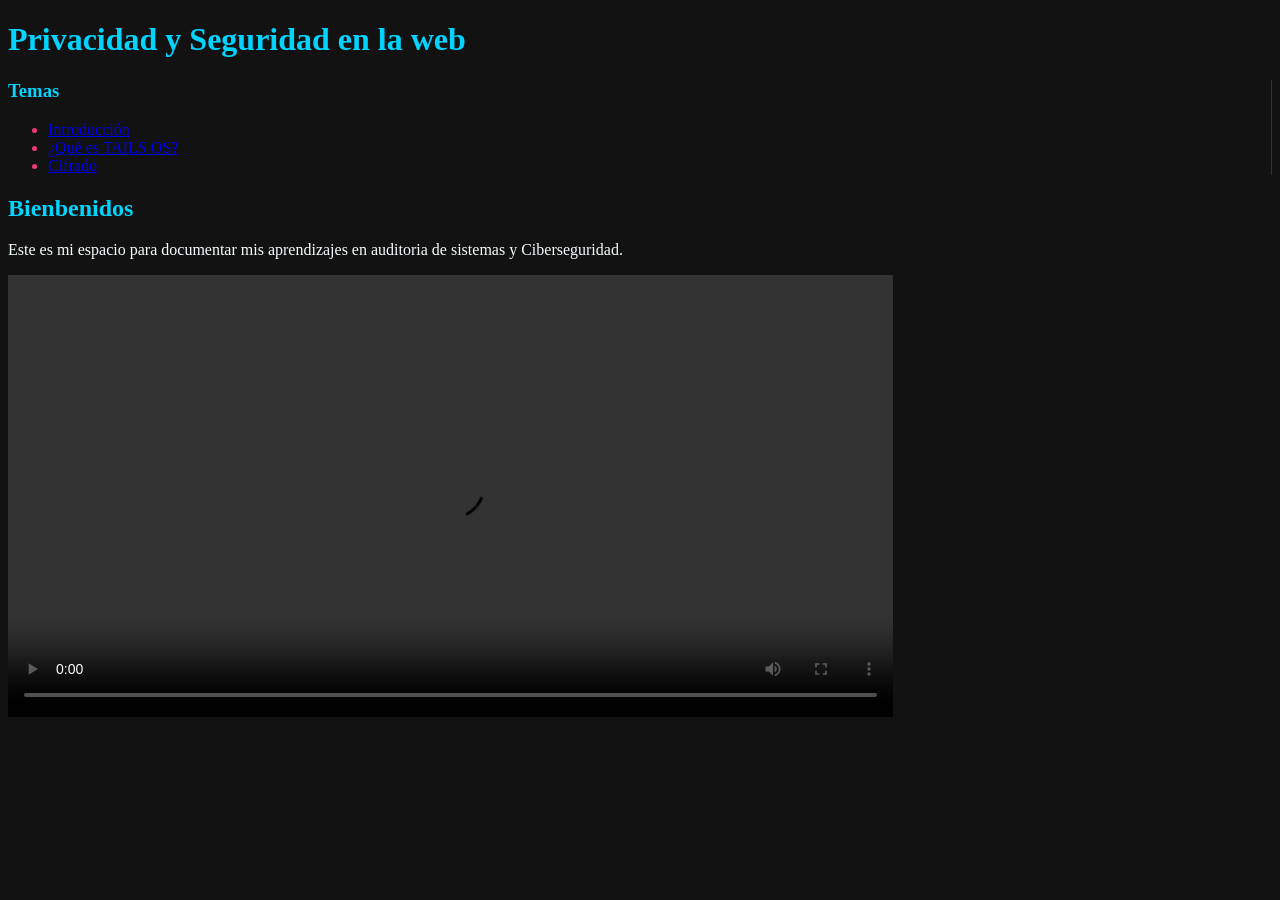
==== index.html @ 02ff509d "Video añadido" ====
<!DOCTYPE html>
<html lang="es">
    <head>
        <meta charset="UTF-8">
        <title>Privacidad y Seguridad en la web</title>
        <link rel="stylesheet" href="style.css">            
    </head>
    <body>
        <header>
            <h1>Privacidad y Seguridad en la web
            </h1>
        </header>
        <div class="contenedor-principal">
            <nav class="sidebar">
                <h3>Temas</h3>
                <ul>
                    <li><a href="#">Introducción</a></li>
                    <li><a href="#">¿Qué es TAILS OS?</a></li>
                    <li><a href="#">Cifrado</a></li>
                </ul>
            </nav>
            <main class="Contenido">
                <h2>Bienbenidos</h2>
                <p>Este es mi espacio para documentar mis aprendizajes en auditoria de sistemas y Ciberseguridad.</p>
            </main>
        </div>
        <div class="video-cyber">
            <video width="70%" controls>
                <source src="Cyber.mp4" type="video/mp4">
                Tu navegador no soporta el formato de video
            </video>
        </div>
    </body>
</html>
---- style.css ----
body {
    background-color: #121212;
    color: #e0e0e0
    front-family: 'Segoe UI', sans-serif;
}

h1, h2, h3 {
    color: #00d4ff; 
    text-transform: uppercase
    letter-spacing: 2px;
}

nav {
    color: #eb3b75;
     text-decoration: none;
    front-weight: bold;
}
p {
    color: #f5fdff;

}
 .sidebar {
    border-right: 1px solid #333;

 }
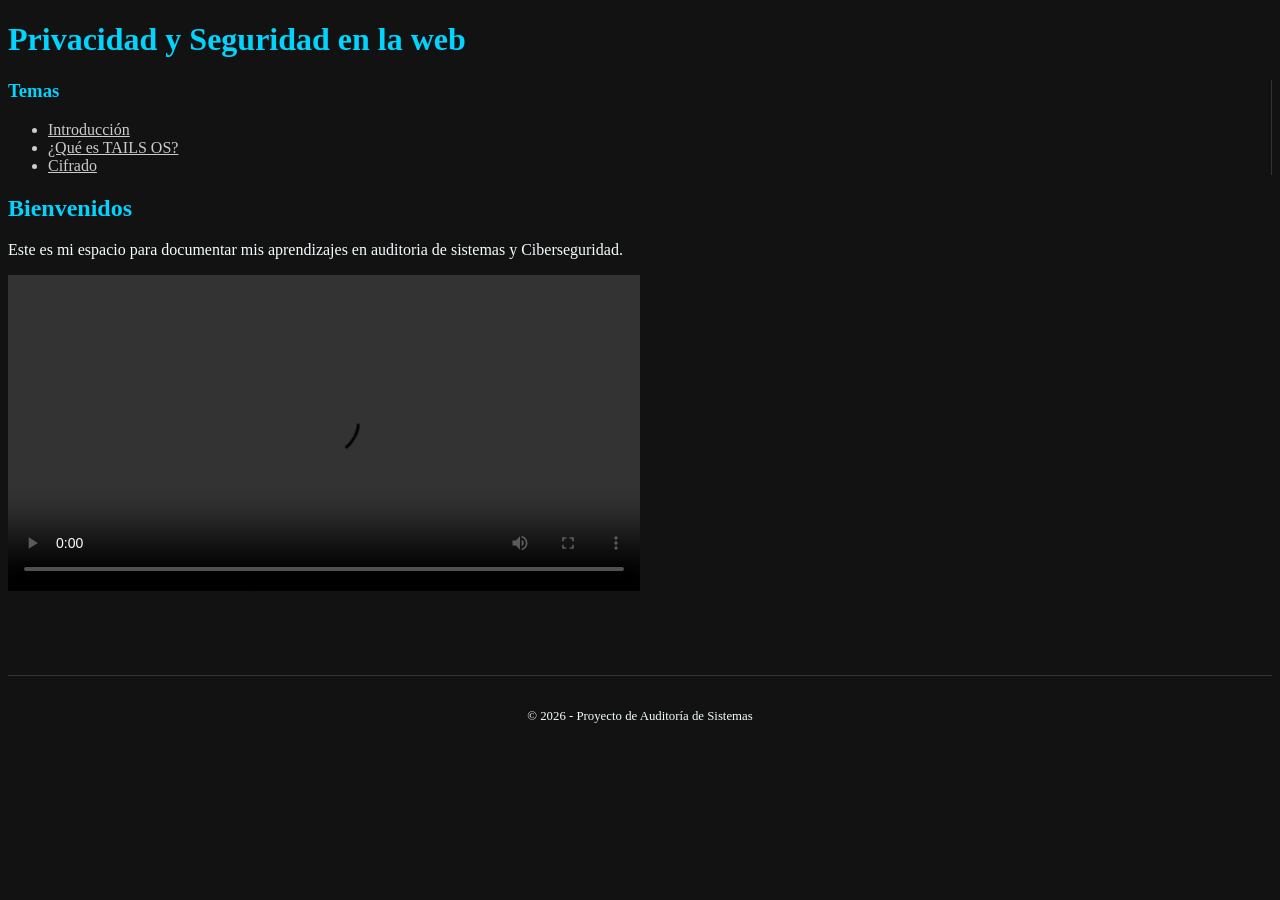
==== commit 5ac8f606: "Favicon/Footer" ====
--- a/index.html
+++ b/index.html
@@ -3,7 +3,8 @@
     <head>
         <meta charset="UTF-8">
         <title>Privacidad y Seguridad en la web</title>
-        <link rel="stylesheet" href="style.css">            
+        <link rel="stylesheet" href="style.css">    
+        <link rel="icon" href="favicon.ico" type="image/x-icon">        
     </head>
     <body>
         <header>
@@ -20,15 +21,18 @@
                 </ul>
             </nav>
             <main class="Contenido">
-                <h2>Bienbenidos</h2>
+                <h2>Bienvenidos</h2>
                 <p>Este es mi espacio para documentar mis aprendizajes en auditoria de sistemas y Ciberseguridad.</p>
             </main>
         </div>
         <div class="video-cyber">
-            <video width="70%" controls>
+            <video width="50%" controls>
                 <source src="Cyber.mp4" type="video/mp4">
                 Tu navegador no soporta el formato de video
             </video>
         </div>
+        <footer>
+            <p>&copy; 2026 - Proyecto de Auditoría de Sistemas</p>
+        </footer>
     </body>
-</html>+ </html>
--- a/style.css
+++ b/style.css
@@ -10,10 +10,18 @@
     letter-spacing: 2px;
 }
 
-nav {
-    color: #eb3b75;
-     text-decoration: none;
-    front-weight: bold;
+nav a {
+    color: #cccccc; 
+    text-decoration: underline;
+    padding: 8px 0;  
+}
+
+nav a:hover {
+    color: #00d4ff;
+    text-decoration: underline;
+}
+nav ul {
+    color: #cccccc; 
 }
 p {
     color: #f5fdff;
@@ -23,4 +31,5 @@
     border-right: 1px solid #333;
 
  }
+ footer { text-align: center; margin-top: 80px; color: #555; font-size: 0.8em; border-top: 1px solid #333; padding-top: 20px;}
 
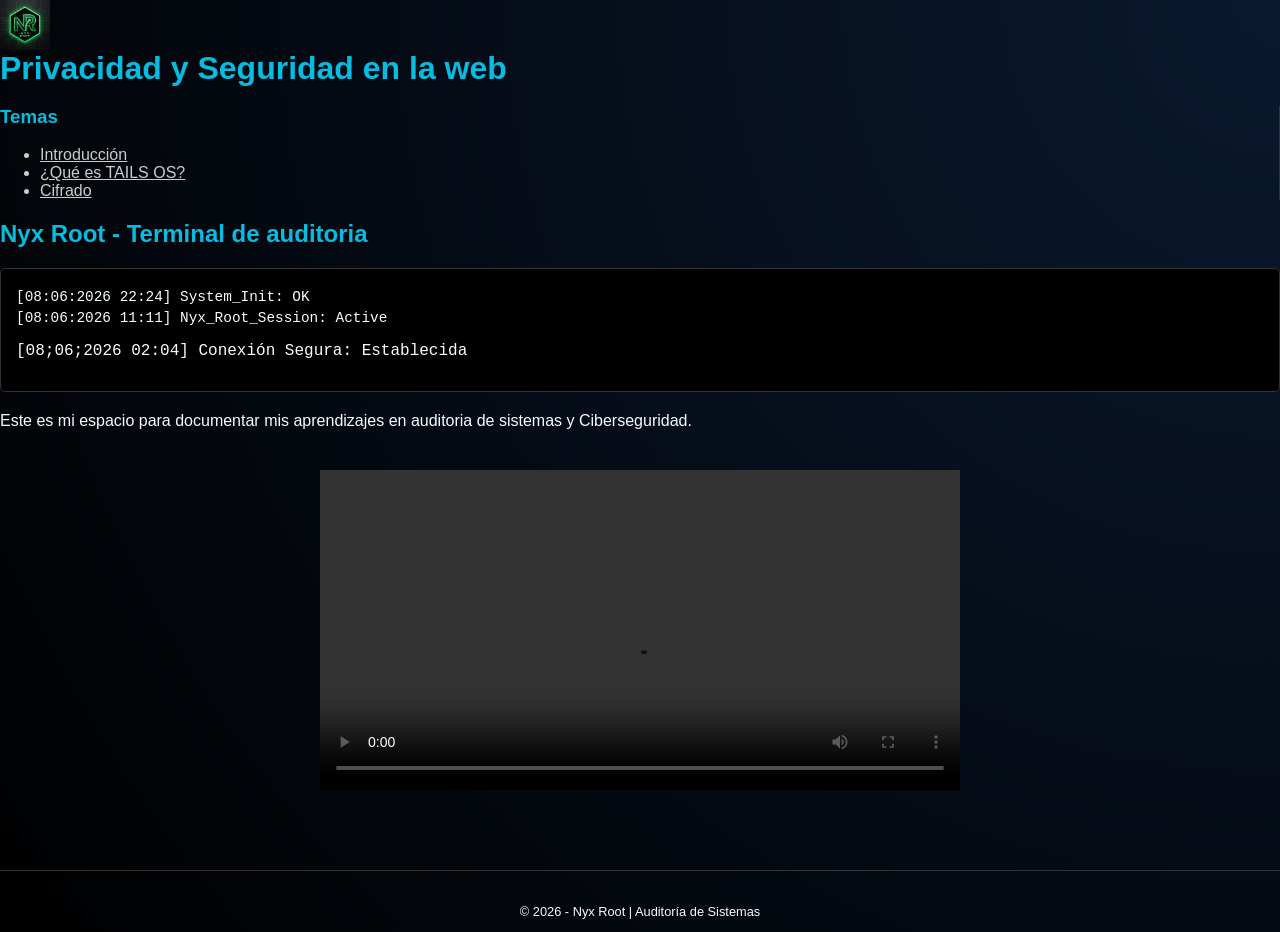
==== commit 57d8fa92: "Fondo y animaciones" ====
--- a/index.html
+++ b/index.html
@@ -8,8 +8,10 @@
     </head>
     <body>
         <header>
-            <h1>Privacidad y Seguridad en la web
-            </h1>
+            <div class="logo header">
+                <img src="Icono Nyx Root.png" alt="Logo Nyx Root" class="logo">
+                <h1>Privacidad y Seguridad en la web</h1>
+            </div>
         </header>
         <div class="contenedor-principal">
             <nav class="sidebar">
@@ -21,7 +23,12 @@
                 </ul>
             </nav>
             <main class="Contenido">
-                <h2>Bienvenidos</h2>
+                <h2>Nyx Root - Terminal de auditoria</h2>
+                <div class="log-caja">
+                    <p class="entrada-log">[08:06:2026 22:24] System_Init: OK</p>
+                    <p class="entrada-log">[08:06:2026 11:11] Nyx_Root_Session: Active</p>
+                    <p class="entrada-slog">[08;06;2026 02:04] Conexión Segura: Establecida</p>
+                </div>
                 <p>Este es mi espacio para documentar mis aprendizajes en auditoria de sistemas y Ciberseguridad.</p>
             </main>
         </div>
@@ -32,7 +39,7 @@
             </video>
         </div>
         <footer>
-            <p>&copy; 2026 - Proyecto de Auditoría de Sistemas</p>
+            <p>&copy; 2026 - Nyx Root | Auditoría de Sistemas</p>
         </footer>
     </body>
  </html>
--- a/style.css
+++ b/style.css
@@ -5,7 +5,7 @@
 }
 
 h1, h2, h3 {
-    color: #00d4ff; 
+    color: #06bce0; 
     text-transform: uppercase
     letter-spacing: 2px;
 }
@@ -33,3 +33,56 @@
  }
  footer { text-align: center; margin-top: 80px; color: #555; font-size: 0.8em; border-top: 1px solid #333; padding-top: 20px;}
 
+.video-cyber {
+    display: flex;
+    justify-content: center;
+    justify-items: center;
+    margin: 40px 0;
+}
+
+.logo {
+    width: 50px;
+    vertical-align: middle;
+}
+.logo header {
+    display: flex; 
+    align-items: center;
+    gap: 20px;
+}
+.logo {
+    widht: 120px;
+    height: auto;
+}
+header h1 {
+    white-space: nowrap; 
+    margin: 0;
+}
+
+body {
+    background: radial-gradient(circle at top right, #0a192f, #000);
+    color: #e6f1ff;
+    font-family: 'Segoe UI', sans-serif;
+    margin: 0;
+    padding: 0;
+}
+
+.log-caja {
+    background: #000;
+    color: #00ff00;
+    font-family: 'Courier New', monospace;
+    padding: 15px;
+    border: 1px solid #333;
+    border-radius: 5px;
+    margin: 20px 0;
+    box-shadow: 0 0 10px rgba (0, 255, 0, 0.1);
+}
+
+.entrada-log {
+    margin: 5px 0;
+    font-size: 0.9em;
+}
+.log-caja:hover{
+    border-color: #00d4ff;
+    box-shadow: 0 0 15px rgba(0, 212, 255, 0.3);
+    transition: 0.3s ease;
+}
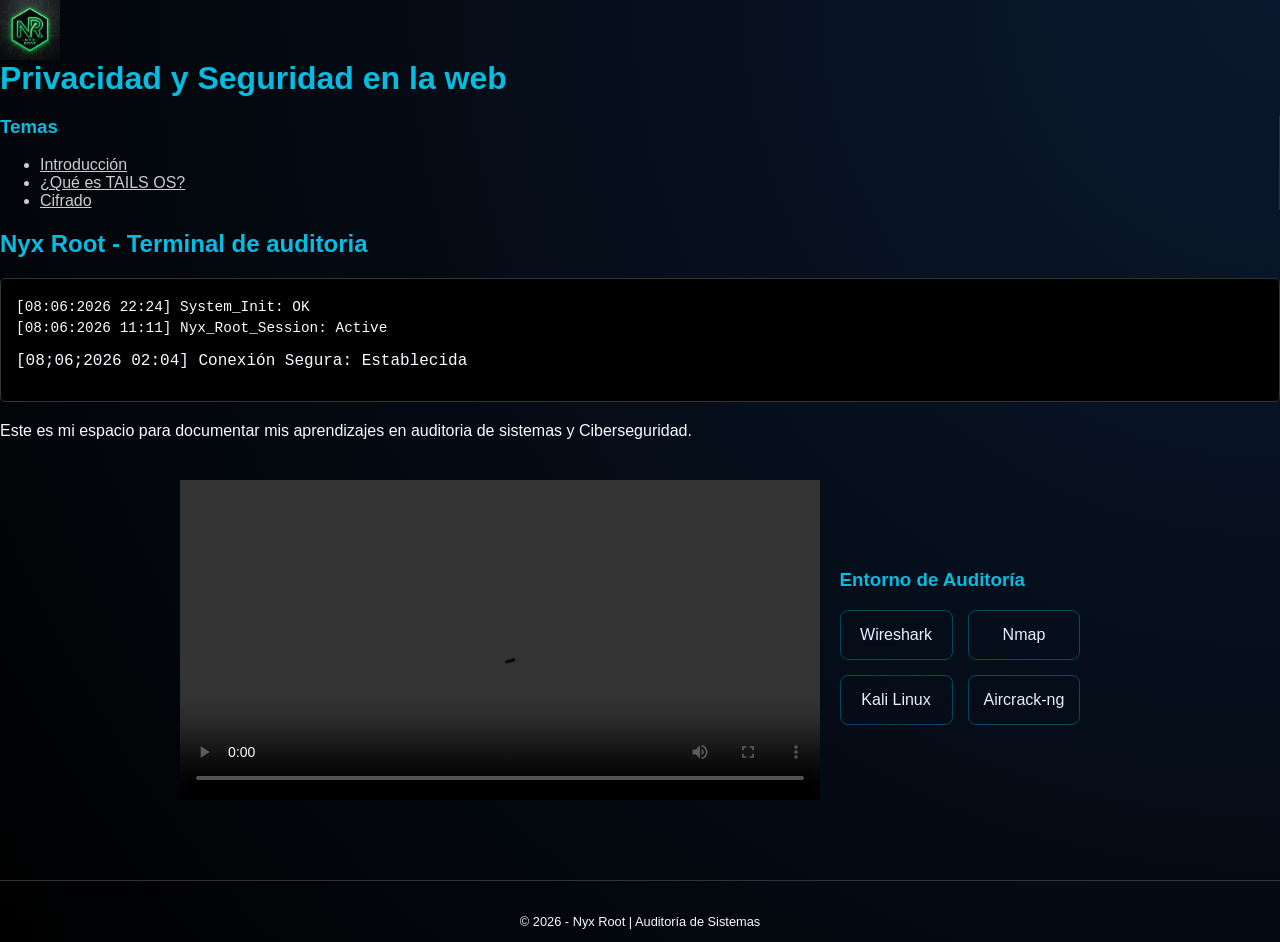
==== commit 9cf50541: "Cuadros Técnicos" ====
--- a/index.html
+++ b/index.html
@@ -37,6 +37,15 @@
                 <source src="Cyber.mp4" type="video/mp4">
                 Tu navegador no soporta el formato de video
             </video>
+            <section class="tech-stack">
+                <h3> Entorno de Auditoría</h3>
+                <div class="grid-herramientas">
+                    <div class="tarjeta">Wireshark</div>
+                    <div class="tarjeta">Nmap</div>
+                    <div class="tarjeta">Kali Linux</div>
+                    <div class="tarjeta">Aircrack-ng</div>
+                </div>
+            </section>
         </div>
         <footer>
             <p>&copy; 2026 - Nyx Root | Auditoría de Sistemas</p>
--- a/style.css
+++ b/style.css
@@ -1,70 +1,53 @@
 body {
     background-color: #121212;
     color: #e0e0e0
-    front-family: 'Segoe UI', sans-serif;
-}
+    front-family: 'Segoe UI', sans-serif;}
 
 h1, h2, h3 {
     color: #06bce0; 
     text-transform: uppercase
-    letter-spacing: 2px;
-}
+    letter-spacing: 2px;}
 
 nav a {
     color: #cccccc; 
     text-decoration: underline;
-    padding: 8px 0;  
-}
+    padding: 8px 0;  }
 
 nav a:hover {
     color: #00d4ff;
-    text-decoration: underline;
-}
+    text-decoration: underline;}
 nav ul {
-    color: #cccccc; 
-}
+    color: #cccccc; }
 p {
-    color: #f5fdff;
-
-}
+    color: #f5fdff;}
  .sidebar {
-    border-right: 1px solid #333;
-
- }
+    border-right: 1px solid #333;}
  footer { text-align: center; margin-top: 80px; color: #555; font-size: 0.8em; border-top: 1px solid #333; padding-top: 20px;}
 
 .video-cyber {
     display: flex;
     justify-content: center;
     justify-items: center;
-    margin: 40px 0;
-}
+    margin: 40px 0;}
 
-.logo {
-    width: 50px;
-    vertical-align: middle;
-}
+.logo {width: 60px;
+height: auto;
+vertical-align: middle;}
 .logo header {
     display: flex; 
     align-items: center;
-    gap: 20px;
-}
-.logo {
-    widht: 120px;
-    height: auto;
-}
+    gap: 20px}
+
 header h1 {
     white-space: nowrap; 
-    margin: 0;
-}
+    margin: 0;}
 
 body {
     background: radial-gradient(circle at top right, #0a192f, #000);
     color: #e6f1ff;
     font-family: 'Segoe UI', sans-serif;
     margin: 0;
-    padding: 0;
-}
+    padding: 0;}
 
 .log-caja {
     background: #000;
@@ -74,15 +57,63 @@
     border: 1px solid #333;
     border-radius: 5px;
     margin: 20px 0;
-    box-shadow: 0 0 10px rgba (0, 255, 0, 0.1);
-}
+    box-shadow: 0 0 10px rgba (0, 255, 0, 0.1);}
 
 .entrada-log {
     margin: 5px 0;
-    font-size: 0.9em;
-}
+    font-size: 0.9em;}
 .log-caja:hover{
     border-color: #00d4ff;
     box-shadow: 0 0 15px rgba(0, 212, 255, 0.3);
+    transition: 0.3s ease;}
+
+@media (max-width: 768px) {
+    .contenedor-principal {
+        flex-direction: column;
+    }
+    .sidebar {
+        border-right: none;
+        border-bottom: 1px solid #333;
+        margin-bottom: 20px;
+    }
+    .video-cyber video {
+        width: 100%;
+    }
+}
+body {
+    background: radial-gradient(circle at top right, #0a192f, #000);
+    min-height: 100vh;
+    mergin: 0;
+    color: #e6f1ff;
+    font-family: 'Segoe UI', sans-serif;
+}
+
+.tech-stack {
+    padding: 20px;
+    margin-top: 50px;
+}
+.grid-herramientas {
+    display: grid;
+    grid-template-columns: repeat(2, 1fr);
+    gap: 15px;
+    margin-top: 15px;
+}
+.tarjeta {
+    background: rgba (255, 255, 255, 0.05);
+    backdrop-filter: blur(10px);
+    border: 1px solid rgba(0, 212, 255, 0.3);
+    padding: 15px;
+    text-align: center;
+    border-radius: 8px;
+    color: #e6f1ff;
     transition: 0.3s ease;
+
+.tarjeta:hover {
+    background: rgba (0, 212, 255, 0.1);
+    border-color: #00d4ff;}
+
+@media (min-width: 768px) {
+    .grid-herramientas {
+        grid-template-columns: repeat(4, 1fr);
+    }
 }
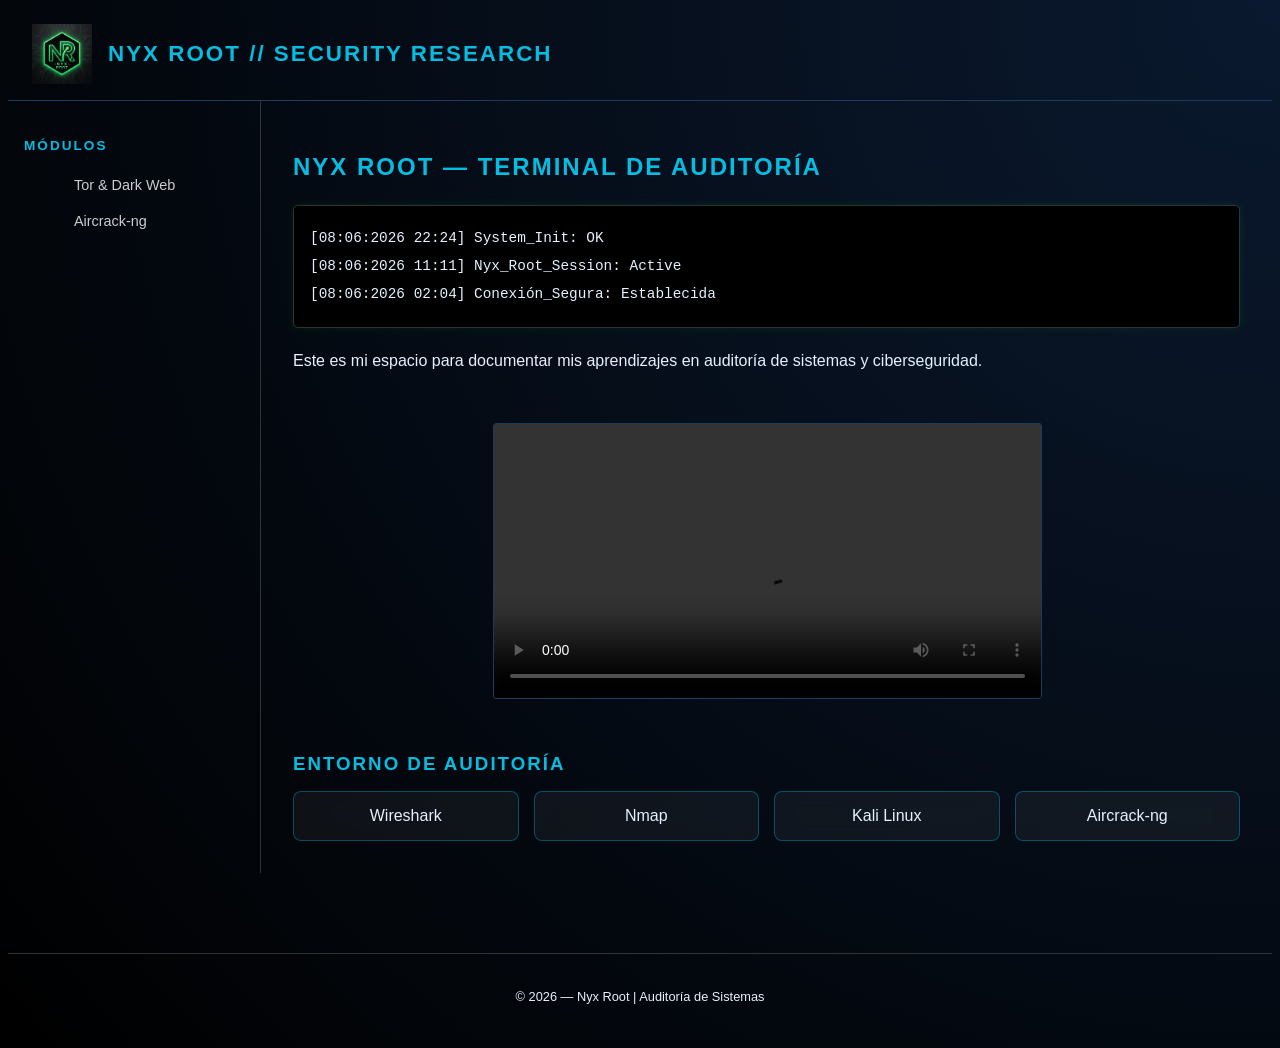
==== commit 42feb0d7: "Paginas Creadas" ====
--- a/index.html
+++ b/index.html
@@ -2,53 +2,64 @@
 <html lang="es">
     <head>
         <meta charset="UTF-8">
-        <title>Privacidad y Seguridad en la web</title>
-        <link rel="stylesheet" href="style.css">    
-        <link rel="icon" href="favicon.ico" type="image/x-icon">        
+        <meta name="viewport" content="width=device-width, initial-scale=1.0">
+        <title>Nyx Root // Security Research</title>
+        <link rel="stylesheet" href="style.css">
+        <link rel="icon" href="favicon.ico" type="image/x-icon">
     </head>
     <body>
+
         <header>
-            <div class="logo header">
+            <div class="header-inner">
                 <img src="Icono Nyx Root.png" alt="Logo Nyx Root" class="logo">
-                <h1>Privacidad y Seguridad en la web</h1>
+                <h1>Nyx Root // Security Research</h1>
             </div>
         </header>
+
         <div class="contenedor-principal">
+
             <nav class="sidebar">
-                <h3>Temas</h3>
+                <h3>Módulos</h3>
                 <ul>
-                    <li><a href="#">Introducción</a></li>
-                    <li><a href="#">¿Qué es TAILS OS?</a></li>
-                    <li><a href="#">Cifrado</a></li>
+                    <li><a href="tor-darkweb.html">Tor &amp; Dark Web</a></li>
+                    <li><a href="#">Aircrack-ng</a></li>
                 </ul>
             </nav>
-            <main class="Contenido">
-                <h2>Nyx Root - Terminal de auditoria</h2>
+
+            <main class="contenido">
+                <h2>Nyx Root — Terminal de Auditoría</h2>
+
                 <div class="log-caja">
                     <p class="entrada-log">[08:06:2026 22:24] System_Init: OK</p>
                     <p class="entrada-log">[08:06:2026 11:11] Nyx_Root_Session: Active</p>
-                    <p class="entrada-slog">[08;06;2026 02:04] Conexión Segura: Establecida</p>
+                    <p class="entrada-log">[08:06:2026 02:04] Conexión_Segura: Establecida</p>
                 </div>
-                <p>Este es mi espacio para documentar mis aprendizajes en auditoria de sistemas y Ciberseguridad.</p>
+
+                <p>Este es mi espacio para documentar mis aprendizajes en auditoría de sistemas y ciberseguridad.</p>
+
+                <div class="video-cyber">
+                    <video width="100%" controls poster="">
+                        <source src="Cyber.mp4" type="video/mp4">
+                        Tu navegador no soporta el formato de vídeo.
+                    </video>
+                </div>
+
+                <section class="tech-stack">
+                    <h3>Entorno de Auditoría</h3>
+                    <div class="grid-herramientas">
+                        <div class="tarjeta">Wireshark</div>
+                        <div class="tarjeta">Nmap</div>
+                        <div class="tarjeta">Kali Linux</div>
+                        <div class="tarjeta">Aircrack-ng</div>
+                    </div>
+                </section>
+
             </main>
         </div>
-        <div class="video-cyber">
-            <video width="50%" controls>
-                <source src="Cyber.mp4" type="video/mp4">
-                Tu navegador no soporta el formato de video
-            </video>
-            <section class="tech-stack">
-                <h3> Entorno de Auditoría</h3>
-                <div class="grid-herramientas">
-                    <div class="tarjeta">Wireshark</div>
-                    <div class="tarjeta">Nmap</div>
-                    <div class="tarjeta">Kali Linux</div>
-                    <div class="tarjeta">Aircrack-ng</div>
-                </div>
-            </section>
-        </div>
+
         <footer>
-            <p>&copy; 2026 - Nyx Root | Auditoría de Sistemas</p>
+            <p>&copy; 2026 — Nyx Root | Auditoría de Sistemas</p>
         </footer>
+
     </body>
- </html>+</html>
--- a/style.css
+++ b/style.css
@@ -1,119 +1,318 @@
-body {
-    background-color: #121212;
-    color: #e0e0e0
-    front-family: 'Segoe UI', sans-serif;}
-
-h1, h2, h3 {
-    color: #06bce0; 
-    text-transform: uppercase
-    letter-spacing: 2px;}
-
-nav a {
-    color: #cccccc; 
-    text-decoration: underline;
-    padding: 8px 0;  }
-
-nav a:hover {
-    color: #00d4ff;
-    text-decoration: underline;}
-nav ul {
-    color: #cccccc; }
-p {
-    color: #f5fdff;}
- .sidebar {
-    border-right: 1px solid #333;}
- footer { text-align: center; margin-top: 80px; color: #555; font-size: 0.8em; border-top: 1px solid #333; padding-top: 20px;}
-
-.video-cyber {
-    display: flex;
-    justify-content: center;
-    justify-items: center;
-    margin: 40px 0;}
-
-.logo {width: 60px;
-height: auto;
-vertical-align: middle;}
-.logo header {
-    display: flex; 
-    align-items: center;
-    gap: 20px}
-
-header h1 {
-    white-space: nowrap; 
-    margin: 0;}
-
 body {
     background: radial-gradient(circle at top right, #0a192f, #000);
+    min-height: 100vh;
     color: #e6f1ff;
     font-family: 'Segoe UI', sans-serif;
-    margin: 0;
-    padding: 0;}
+}
+ 
+header {
+    border-bottom: 1px solid #1e3a5f;
+    padding: 16px 24px;
+}
+ 
+.header-inner {
+    display: flex;
+    align-items: center;
+    gap: 16px;
+}
+ 
+.logo {
+    width: 60px;
+    height: auto;
+    vertical-align: middle;
+}
+ 
+h1 {
+    color: #06bce0;
+    font-size: 1.4em;
+    text-transform: uppercase;
+    letter-spacing: 2px;
+    white-space: nowrap;
+}
+ 
+h2, h3 {
+    color: #06bce0;
+    text-transform: uppercase;
+    letter-spacing: 2px;
+}
+.contenedor-principal {
+    display: flex;
+    min-height: calc(100vh - 130px);
+}
+ 
+.sidebar {
+    width: 220px;
+    flex-shrink: 0;
+    border-right: 1px solid #333;
+    padding: 24px 16px;
+}
+ 
+.sidebar h3 {
+    margin-bottom: 16px;
+    font-size: 0.85em;
+    color: #06bce0;
+}
+ 
+.sidebar ul {
+    list-style: none;
+}
+ 
+.sidebar ul li {
+    margin-bottom: 4px;
+}
+ 
+.sidebar ul li a {
+    display: block;
+    color: #cccccc;
+    text-decoration: none;
+    padding: 8px 10px;
+    border-radius: 4px;
+    font-size: 0.9em;
+    transition: background 0.2s ease, color 0.2s ease;
+}
+ 
+.sidebar ul li a:hover {
+    color: #00d4ff;
+    background: rgba(0, 212, 255, 0.08);
+}
 
+.contenido {
+    flex: 1;
+    padding: 32px;
+}
+ 
+.contenido h2 {
+    margin-bottom: 24px;
+}
+ 
 .log-caja {
     background: #000;
     color: #00ff00;
     font-family: 'Courier New', monospace;
-    padding: 15px;
+    padding: 16px;
     border: 1px solid #333;
     border-radius: 5px;
     margin: 20px 0;
-    box-shadow: 0 0 10px rgba (0, 255, 0, 0.1);}
-
+    box-shadow: 0 0 10px rgba(0, 255, 0, 0.1);
+    transition: border-color 0.3s ease, box-shadow 0.3s ease;
+}
+ 
+.log-caja:hover {
+    border-color: #00d4ff;
+    box-shadow: 0 0 15px rgba(0, 212, 255, 0.3);
+}
+ 
 .entrada-log {
     margin: 5px 0;
-    font-size: 0.9em;}
-.log-caja:hover{
-    border-color: #00d4ff;
-    box-shadow: 0 0 15px rgba(0, 212, 255, 0.3);
-    transition: 0.3s ease;}
-
-@media (max-width: 768px) {
-    .contenedor-principal {
-        flex-direction: column;
-    }
-    .sidebar {
-        border-right: none;
-        border-bottom: 1px solid #333;
-        margin-bottom: 20px;
-    }
-    .video-cyber video {
-        width: 100%;
-    }
-}
-body {
-    background: radial-gradient(circle at top right, #0a192f, #000);
-    min-height: 100vh;
-    mergin: 0;
+    font-size: 0.9em;
+}
+ 
+p {
     color: #e6f1ff;
-    font-family: 'Segoe UI', sans-serif;
-}
-
+    line-height: 1.6;
+}
+.video-cyber {
+    margin: 50px 200px;
+}
+ 
+.video-cyber video {
+    border: 1px solid #1e3a5f;
+    border-radius: 3px;
+}
 .tech-stack {
-    padding: 20px;
-    margin-top: 50px;
-}
+    margin-top: 40px;
+}
+ 
+.tech-stack h3 {
+    margin-bottom: 16px;
+}
+ 
 .grid-herramientas {
     display: grid;
     grid-template-columns: repeat(2, 1fr);
     gap: 15px;
     margin-top: 15px;
 }
+ 
 .tarjeta {
-    background: rgba (255, 255, 255, 0.05);
+    background: rgba(255, 255, 255, 0.05);
     backdrop-filter: blur(10px);
     border: 1px solid rgba(0, 212, 255, 0.3);
     padding: 15px;
     text-align: center;
     border-radius: 8px;
     color: #e6f1ff;
-    transition: 0.3s ease;
-
+    transition: background 0.3s ease, border-color 0.3s ease;
+}
+ 
 .tarjeta:hover {
-    background: rgba (0, 212, 255, 0.1);
-    border-color: #00d4ff;}
-
-@media (min-width: 768px) {
+    background: rgba(0, 212, 255, 0.1);
+    border-color: #00d4ff;
+}
+footer {
+    text-align: center;
+    margin-top: 80px;
+    color: #555;
+    font-size: 0.8em;
+    border-top: 1px solid #333;
+    padding: 20px;
+}
+ 
+@media (max-width: 768px) {
+    .contenedor-principal {
+        flex-direction: column;
+    }
+ 
+    .sidebar {
+        width: 100%;
+        border-right: none;
+        border-bottom: 1px solid #333;
+        margin-bottom: 20px;
+    }
+ 
+    .grid-herramientas {
+        grid-template-columns: repeat(2, 1fr);
+    }
+ 
+    h1 {
+        font-size: 1em;
+        white-space: normal;
+    }
+}
+ 
+@media (min-width: 769px) {
     .grid-herramientas {
         grid-template-columns: repeat(4, 1fr);
     }
-}+}
+
+CSS DE LA PAGINA DE DARkwEB TAMBIEN PARA VIDEOS -------------------------------
+
+.sidebar ul li a.modulo-activo {
+    color: #00d4ff;
+    background: rgba(0, 212, 255, 0.08);
+    border-left: 2px solid #00d4ff;
+    padding-left: 8px;
+}
+.modulo-header {
+    display: flex;
+    align-items: center;
+    gap: 16px;
+    margin-bottom: 28px;
+}
+ 
+.modulo-badge {
+    font-family: 'Courier New', monospace;
+    font-size: 0.75em;
+    color: #00ff00;
+    border: 1px solid #00ff00;
+    padding: 3px 8px;
+    border-radius: 3px;
+    white-space: nowrap;
+}
+ 
+.modulo-header h2 {
+    margin-bottom: 0;
+}
+ 
+.info-bloque {
+    display: grid;
+    grid-template-columns: 1fr 1fr;
+    gap: 24px;
+    margin-bottom: 40px;
+}
+ 
+.info-columna {
+    background: rgba(255, 255, 255, 0.03);
+    border: 1px solid #1e3a5f;
+    border-radius: 6px;
+    padding: 20px;
+}
+ 
+.info-columna h3 {
+    font-size: 0.85em;
+    margin-bottom: 12px;
+}
+ 
+.info-columna p {
+    font-size: 0.92em;
+    color: #b0c4de;
+    line-height: 1.7;
+}
+ 
+.video-modulo {
+    margin-bottom: 48px;
+}
+ 
+.video-modulo h3 {
+    font-size: 0.85em;
+    margin-bottom: 16px;
+}
+ 
+.grabaciones h3 {
+    font-size: 0.85em;
+    margin-bottom: 8px;
+}
+ 
+.grabaciones-desc {
+    font-size: 0.85em;
+    color: #556;
+    margin-bottom: 24px;
+}
+ 
+.video-lista {
+    display: flex;
+    flex-direction: column;
+    gap: 32px;
+}
+ 
+.video-parte {
+    border: 1px solid rgba(0, 212, 255, 0.2);
+    border-radius: 8px;
+    overflow: hidden;
+    transition: border-color 0.3s ease;
+}
+ 
+.video-parte:hover {
+    border-color: #00d4ff;
+}
+ 
+.parte-header {
+    display: flex;
+    align-items: center;
+    gap: 12px;
+    padding: 12px 16px;
+    background: rgba(0, 212, 255, 0.05);
+    border-bottom: 1px solid rgba(0, 212, 255, 0.15);
+}
+ 
+.parte-num {
+    font-family: 'Courier New', monospace;
+    font-size: 0.8em;
+    color: #00d4ff;
+    white-space: nowrap;
+}
+ 
+.parte-titulo {
+    font-size: 0.9em;
+    color: #e6f1ff;
+}
+ 
+.video-parte video {
+    display: block;
+    width: 100%;
+}
+ 
+/* --- Responsive --- */
+@media (max-width: 768px) {
+    .info-bloque {
+        grid-template-columns: 1fr;
+    }
+ 
+    .modulo-header {
+        flex-direction: column;
+        align-items: flex-start;
+        gap: 8px;
+    }
+}
+ 
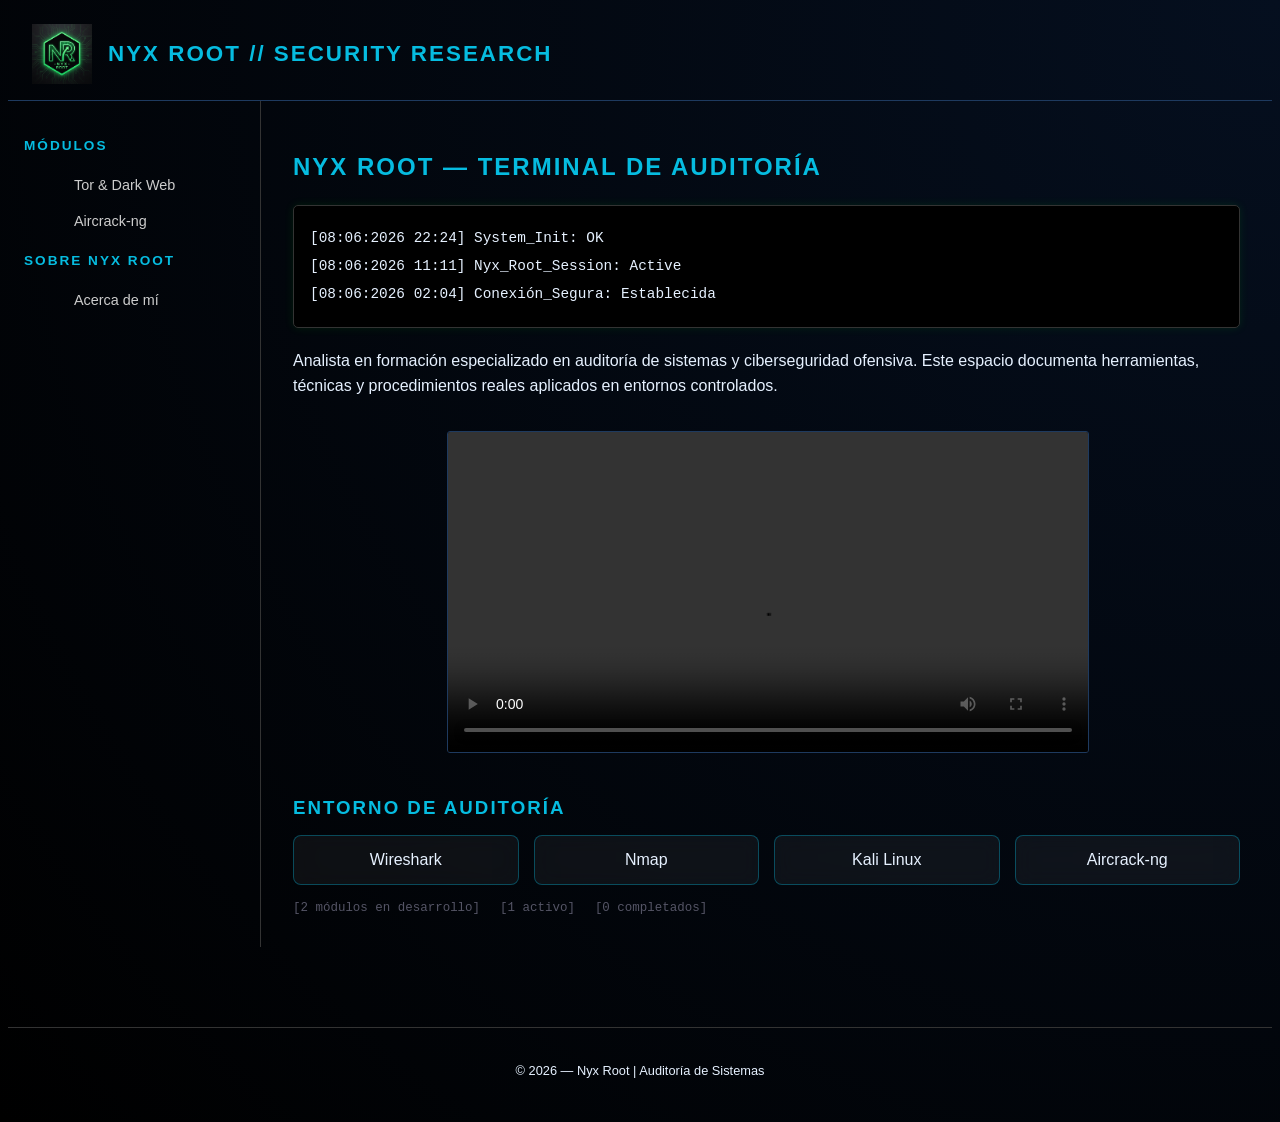
==== commit 3564d85b: "Páginas ABOUT" ====
--- a/index.html
+++ b/index.html
@@ -24,6 +24,11 @@
                     <li><a href="tor-darkweb.html">Tor &amp; Dark Web</a></li>
                     <li><a href="#">Aircrack-ng</a></li>
                 </ul>
+                 
+                <h3>Sobre Nyx Root</h3>
+                <ul>
+                     <li><a href="about.html">Acerca de mí</a></li>
+                </ul>
             </nav>
 
             <main class="contenido">
@@ -35,7 +40,7 @@
                     <p class="entrada-log">[08:06:2026 02:04] Conexión_Segura: Establecida</p>
                 </div>
 
-                <p>Este es mi espacio para documentar mis aprendizajes en auditoría de sistemas y ciberseguridad.</p>
+                <p>Analista en formación especializado en auditoría de sistemas y ciberseguridad ofensiva. Este espacio documenta herramientas, técnicas y procedimientos reales aplicados en entornos controlados.</p>
 
                 <div class="video-cyber">
                     <video width="100%" controls poster="">
@@ -52,6 +57,11 @@
                         <div class="tarjeta">Kali Linux</div>
                         <div class="tarjeta">Aircrack-ng</div>
                     </div>
+                    <div class="estado-sistema">
+                         <span>[2 módulos en desarrollo]</span>
+                         <span>[1 activo]</span>
+                         <span>[0 completados]</span>
+                    </div>
                 </section>
 
             </main>
--- a/style.css
+++ b/style.css
@@ -1,5 +1,5 @@
 body {
-    background: radial-gradient(circle at top right, #0a192f, #000);
+    background: radial-gradient(circle at top right, #050f1f, #000);
     min-height: 100vh;
     color: #e6f1ff;
     font-family: 'Segoe UI', sans-serif;
@@ -87,6 +87,7 @@
  
 .log-caja {
     background: #000;
+    overflow-x: auto;
     color: #00ff00;
     font-family: 'Courier New', monospace;
     padding: 16px;
@@ -112,7 +113,8 @@
     line-height: 1.6;
 }
 .video-cyber {
-    margin: 50px 200px;
+    margin: 32px auto;
+    max-width: 640px;
 }
  
 .video-cyber video {
@@ -174,7 +176,7 @@
         grid-template-columns: repeat(2, 1fr);
     }
  
-    h1 {
+    h1, h2 {
         font-size: 1em;
         white-space: normal;
     }
@@ -184,6 +186,14 @@
     .grid-herramientas {
         grid-template-columns: repeat(4, 1fr);
     }
+}
+.estado-sistema {
+    display: flex;
+    gap: 20px;
+    margin-top: 16px;
+    font-family: 'Courier New', monospace;
+    font-size: 0.78em;
+    color: #556;
 }
 
 CSS DE LA PAGINA DE DARkwEB TAMBIEN PARA VIDEOS -------------------------------
@@ -302,8 +312,6 @@
     display: block;
     width: 100%;
 }
- 
-/* --- Responsive --- */
 @media (max-width: 768px) {
     .info-bloque {
         grid-template-columns: 1fr;
@@ -315,4 +323,129 @@
         gap: 8px;
     }
 }
- + 
+
+CSS DE LA PAGINA DE ACERCA DE MI -------------------------------
+
+.sidebar-seccion {
+    margin-bottom: 32px;
+}
+.sidebar ul li a.modulo-activo {
+    color: #00d4ff;
+    background: rgba(0, 212, 255, 0.08);
+    border-left: 2px solid #00d4ff;
+    padding-left: 8px;
+}
+
+.modulo-header {
+    display: flex;
+    align-items: center;
+    gap: 16px;
+    margin-bottom: 36px;
+}
+ 
+.modulo-badge {
+    font-family: 'Courier New', monospace;
+    font-size: 0.75em;
+    color: #00ff00;
+    border: 1px solid #00ff00;
+    padding: 3px 8px;
+    border-radius: 3px;
+    white-space: nowrap;
+}
+ 
+.modulo-header h2 {
+    margin-bottom: 0;
+}
+
+.about-seccion {
+    margin-bottom: 48px;
+}
+ 
+.about-seccion h3 {
+    font-size: 0.85em;
+    margin-bottom: 20px;
+}
+ 
+.nombre-seccion {
+    display: grid;
+    grid-template-columns: 260px 1fr;
+    gap: 32px;
+    align-items: start;
+}
+ 
+.foto-nyx {
+    width: 100%;
+    border-radius: 8px;
+    border: 1px solid rgba(0, 212, 255, 0.3);
+    box-shadow: 0 0 20px rgba(0, 212, 255, 0.1);
+}
+ 
+.nyx-texto p {
+    margin-bottom: 14px;
+    font-size: 0.95em;
+    color: #b0c4de;
+    line-height: 1.75;
+}
+ 
+.highlight {
+    color: #00d4ff;
+    font-weight: bold;
+}
+
+.pasion-bloque p {
+    margin-bottom: 14px;
+    font-size: 0.95em;
+    color: #b0c4de;
+    line-height: 1.75;
+}
+ 
+.github-btn {
+    display: inline-flex;
+    align-items: center;
+    gap: 10px;
+    margin-top: 16px;
+    padding: 12px 20px;
+    border: 1px solid rgba(0, 212, 255, 0.4);
+    border-radius: 6px;
+    color: #e6f1ff;
+    text-decoration: none;
+    font-size: 0.95em;
+    background: rgba(255, 255, 255, 0.03);
+    transition: background 0.3s ease, border-color 0.3s ease;
+}
+ 
+.github-btn i {
+    font-size: 1.3em;
+}
+ 
+.github-btn:hover {
+    background: rgba(0, 212, 255, 0.08);
+    border-color: #00d4ff;
+    color: #00d4ff;
+}
+ 
+.contacto-seccion p {
+    font-size: 0.9em;
+    color: #b0c4de;
+    margin-bottom: 8px;
+}
+ 
+/* --- Responsive --- */
+@media (max-width: 768px) {
+    .nombre-seccion {
+        grid-template-columns: 1fr;
+    }
+ 
+    .foto-nyx {
+        max-width: 220px;
+        margin: 0 auto;
+        display: block;
+    }
+ 
+    .modulo-header {
+        flex-direction: column;
+        align-items: flex-start;
+        gap: 8px;
+    }
+}
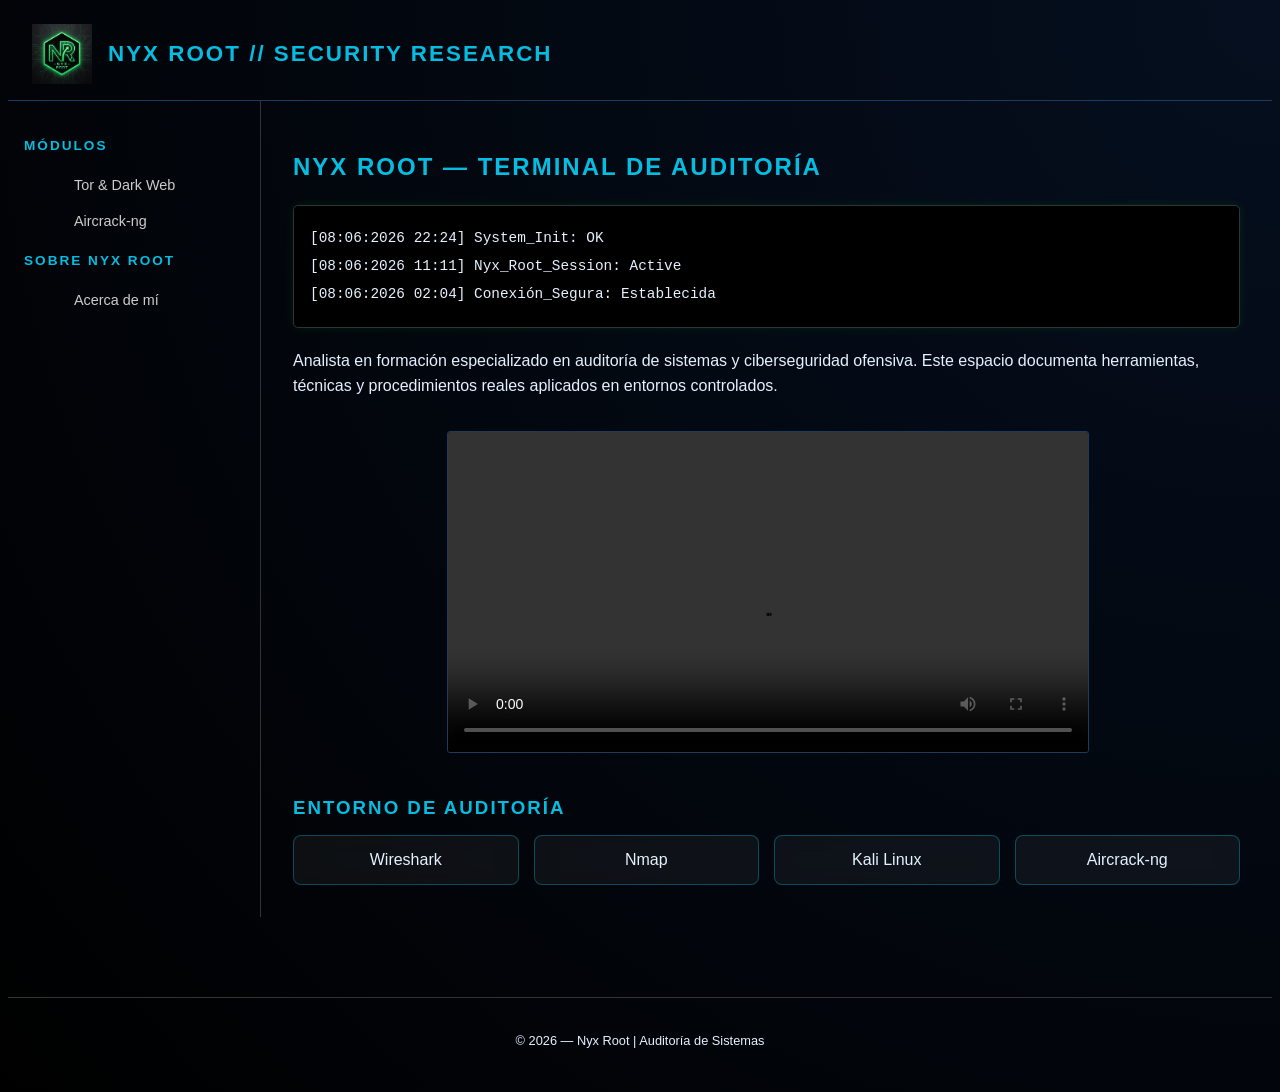
==== commit e78ec36f: "Correción Diosa Nyx" ====
--- a/index.html
+++ b/index.html
@@ -57,11 +57,7 @@
                         <div class="tarjeta">Kali Linux</div>
                         <div class="tarjeta">Aircrack-ng</div>
                     </div>
-                    <div class="estado-sistema">
-                         <span>[2 módulos en desarrollo]</span>
-                         <span>[1 activo]</span>
-                         <span>[0 completados]</span>
-                    </div>
+                  
                 </section>
 
             </main>
--- a/style.css
+++ b/style.css
@@ -372,6 +372,18 @@
     grid-template-columns: 260px 1fr;
     gap: 32px;
     align-items: start;
+}
+
+@media (max-width: 768px) {
+    .nombre-seccion {
+        grid-template-columns: 1fr;
+    }
+
+    .foto-nyx {
+        max-width: 100%;
+        width: 100%;
+        margin: 0 0 16px 0;
+    }
 }
  
 .foto-nyx {
@@ -431,7 +443,6 @@
     margin-bottom: 8px;
 }
  
-/* --- Responsive --- */
 @media (max-width: 768px) {
     .nombre-seccion {
         grid-template-columns: 1fr;
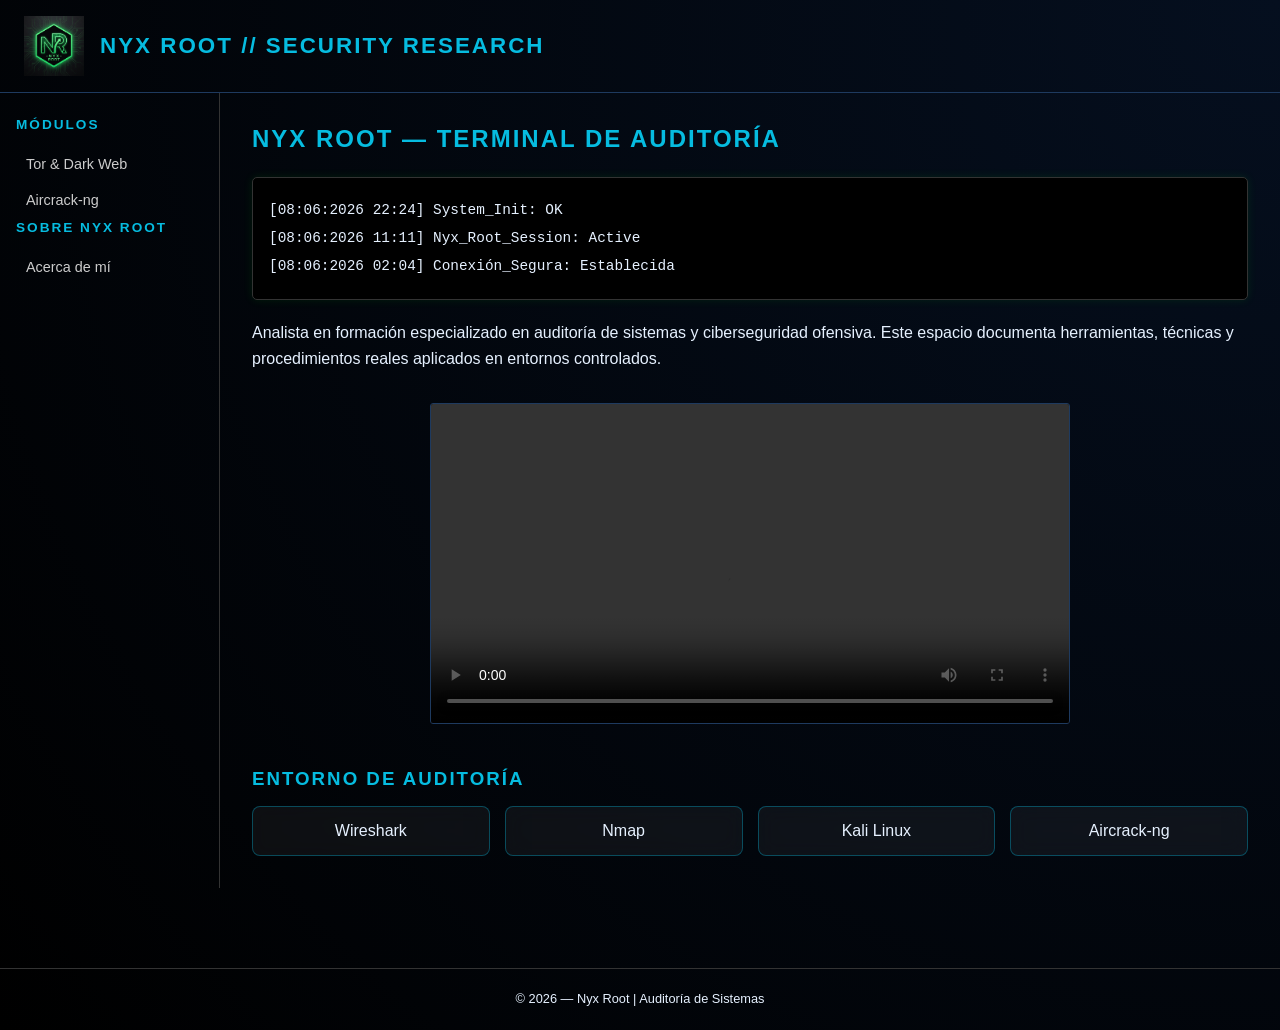
==== commit ab5e6aa1: "Página de Aircrack" ====
--- a/index.html
+++ b/index.html
@@ -22,7 +22,7 @@
                 <h3>Módulos</h3>
                 <ul>
                     <li><a href="tor-darkweb.html">Tor &amp; Dark Web</a></li>
-                    <li><a href="#">Aircrack-ng</a></li>
+                    <li><a href="aircrack.html">Aircrack-ng</a></li>
                 </ul>
                  
                 <h3>Sobre Nyx Root</h3>
--- a/style.css
+++ b/style.css
@@ -1,3 +1,14 @@
+/* ============================================
+   NYX ROOT — Estilos globales
+   ============================================ */
+ 
+/* --- Reset y base --- */
+*, *::before, *::after {
+    box-sizing: border-box;
+    margin: 0;
+    padding: 0;
+}
+ 
 body {
     background: radial-gradient(circle at top right, #050f1f, #000);
     min-height: 100vh;
@@ -5,6 +16,7 @@
     font-family: 'Segoe UI', sans-serif;
 }
  
+/* --- Header --- */
 header {
     border-bottom: 1px solid #1e3a5f;
     padding: 16px 24px;
@@ -35,16 +47,23 @@
     text-transform: uppercase;
     letter-spacing: 2px;
 }
+ 
+/* --- Layout principal --- */
 .contenedor-principal {
     display: flex;
     min-height: calc(100vh - 130px);
 }
  
+/* --- Sidebar --- */
 .sidebar {
     width: 220px;
     flex-shrink: 0;
     border-right: 1px solid #333;
     padding: 24px 16px;
+}
+ 
+.sidebar-seccion {
+    margin-bottom: 32px;
 }
  
 .sidebar h3 {
@@ -75,7 +94,15 @@
     color: #00d4ff;
     background: rgba(0, 212, 255, 0.08);
 }
-
+ 
+.sidebar ul li a.modulo-activo {
+    color: #00d4ff;
+    background: rgba(0, 212, 255, 0.08);
+    border-left: 2px solid #00d4ff;
+    padding-left: 8px;
+}
+ 
+/* --- Contenido principal --- */
 .contenido {
     flex: 1;
     padding: 32px;
@@ -85,6 +112,7 @@
     margin-bottom: 24px;
 }
  
+/* --- Terminal de logs --- */
 .log-caja {
     background: #000;
     overflow-x: auto;
@@ -108,19 +136,25 @@
     font-size: 0.9em;
 }
  
+/* --- Párrafos --- */
 p {
     color: #e6f1ff;
     line-height: 1.6;
 }
+ 
+/* --- Vídeo de presentación --- */
 .video-cyber {
     margin: 32px auto;
     max-width: 640px;
 }
  
 .video-cyber video {
+    width: 100%;
     border: 1px solid #1e3a5f;
     border-radius: 3px;
 }
+ 
+/* --- Cuadros --- */
 .tech-stack {
     margin-top: 40px;
 }
@@ -151,6 +185,18 @@
     background: rgba(0, 212, 255, 0.1);
     border-color: #00d4ff;
 }
+ 
+/* --- Estado sistema --- */
+.estado-sistema {
+    display: flex;
+    gap: 20px;
+    margin-top: 16px;
+    font-family: 'Courier New', monospace;
+    font-size: 0.78em;
+    color: #556;
+}
+ 
+/* --- Footer --- */
 footer {
     text-align: center;
     margin-top: 80px;
@@ -160,50 +206,7 @@
     padding: 20px;
 }
  
-@media (max-width: 768px) {
-    .contenedor-principal {
-        flex-direction: column;
-    }
- 
-    .sidebar {
-        width: 100%;
-        border-right: none;
-        border-bottom: 1px solid #333;
-        margin-bottom: 20px;
-    }
- 
-    .grid-herramientas {
-        grid-template-columns: repeat(2, 1fr);
-    }
- 
-    h1, h2 {
-        font-size: 1em;
-        white-space: normal;
-    }
-}
- 
-@media (min-width: 769px) {
-    .grid-herramientas {
-        grid-template-columns: repeat(4, 1fr);
-    }
-}
-.estado-sistema {
-    display: flex;
-    gap: 20px;
-    margin-top: 16px;
-    font-family: 'Courier New', monospace;
-    font-size: 0.78em;
-    color: #556;
-}
-
-CSS DE LA PAGINA DE DARkwEB TAMBIEN PARA VIDEOS -------------------------------
-
-.sidebar ul li a.modulo-activo {
-    color: #00d4ff;
-    background: rgba(0, 212, 255, 0.08);
-    border-left: 2px solid #00d4ff;
-    padding-left: 8px;
-}
+/* Header para todo el sitio */
 .modulo-header {
     display: flex;
     align-items: center;
@@ -225,6 +228,7 @@
     margin-bottom: 0;
 }
  
+/* Tor y Dark Web */
 .info-bloque {
     display: grid;
     grid-template-columns: 1fr 1fr;
@@ -271,9 +275,10 @@
 }
  
 .video-lista {
-    display: flex;
-    flex-direction: column;
-    gap: 32px;
+    display: grid;
+    grid-template-columns: repeat(2, 1fr);
+    gap: 24px;
+    max-width: 700px;
 }
  
 .video-parte {
@@ -308,56 +313,7 @@
     color: #e6f1ff;
 }
  
-.video-parte video {
-    display: block;
-    width: 100%;
-}
-@media (max-width: 768px) {
-    .info-bloque {
-        grid-template-columns: 1fr;
-    }
- 
-    .modulo-header {
-        flex-direction: column;
-        align-items: flex-start;
-        gap: 8px;
-    }
-}
- 
-
-CSS DE LA PAGINA DE ACERCA DE MI -------------------------------
-
-.sidebar-seccion {
-    margin-bottom: 32px;
-}
-.sidebar ul li a.modulo-activo {
-    color: #00d4ff;
-    background: rgba(0, 212, 255, 0.08);
-    border-left: 2px solid #00d4ff;
-    padding-left: 8px;
-}
-
-.modulo-header {
-    display: flex;
-    align-items: center;
-    gap: 16px;
-    margin-bottom: 36px;
-}
- 
-.modulo-badge {
-    font-family: 'Courier New', monospace;
-    font-size: 0.75em;
-    color: #00ff00;
-    border: 1px solid #00ff00;
-    padding: 3px 8px;
-    border-radius: 3px;
-    white-space: nowrap;
-}
- 
-.modulo-header h2 {
-    margin-bottom: 0;
-}
-
+/* Sobre mi */
 .about-seccion {
     margin-bottom: 48px;
 }
@@ -373,18 +329,6 @@
     gap: 32px;
     align-items: start;
 }
-
-@media (max-width: 768px) {
-    .nombre-seccion {
-        grid-template-columns: 1fr;
-    }
-
-    .foto-nyx {
-        max-width: 100%;
-        width: 100%;
-        margin: 0 0 16px 0;
-    }
-}
  
 .foto-nyx {
     width: 100%;
@@ -404,7 +348,7 @@
     color: #00d4ff;
     font-weight: bold;
 }
-
+ 
 .pasion-bloque p {
     margin-bottom: 14px;
     font-size: 0.95em;
@@ -443,15 +387,34 @@
     margin-bottom: 8px;
 }
  
+/* fotos */
 @media (max-width: 768px) {
-    .nombre-seccion {
+    .contenedor-principal {
+        flex-direction: column;
+    }
+ 
+    .sidebar {
+        width: 100%;
+        border-right: none;
+        border-bottom: 1px solid #333;
+        margin-bottom: 20px;
+    }
+ 
+    h1, h2 {
+        font-size: 1em;
+        white-space: normal;
+    }
+ 
+    .grid-herramientas {
+        grid-template-columns: repeat(2, 1fr);
+    }
+ 
+    .info-bloque {
         grid-template-columns: 1fr;
     }
  
-    .foto-nyx {
-        max-width: 220px;
-        margin: 0 auto;
-        display: block;
+    .video-lista {
+        grid-template-columns: 1fr;
     }
  
     .modulo-header {
@@ -459,4 +422,20 @@
         align-items: flex-start;
         gap: 8px;
     }
+ 
+    .nombre-seccion {
+        grid-template-columns: 1fr;
+    }
+ 
+    .foto-nyx {
+        max-width: 100%;
+        width: 100%;
+        margin: 0 0 16px 0;
+    }
+}
+ 
+@media (min-width: 769px) {
+    .grid-herramientas {
+        grid-template-columns: repeat(4, 1fr);
+    }
 }
